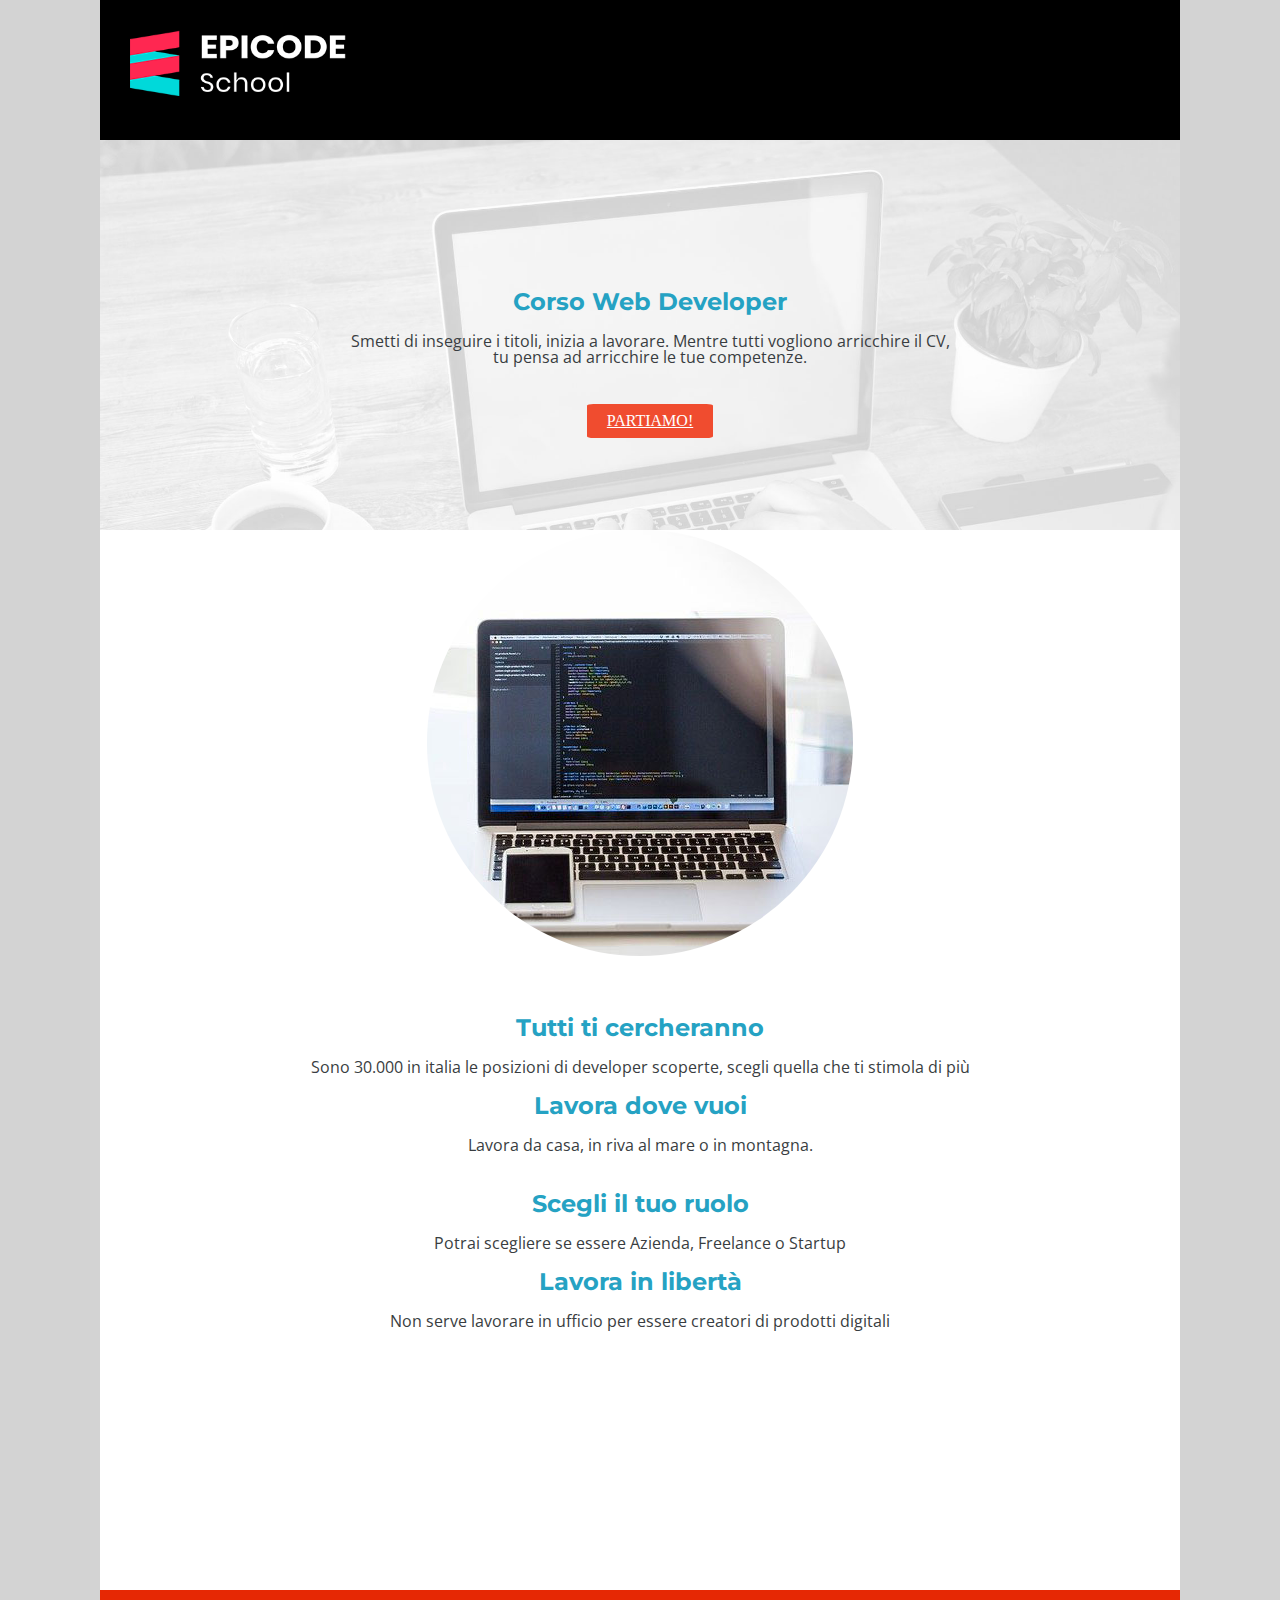
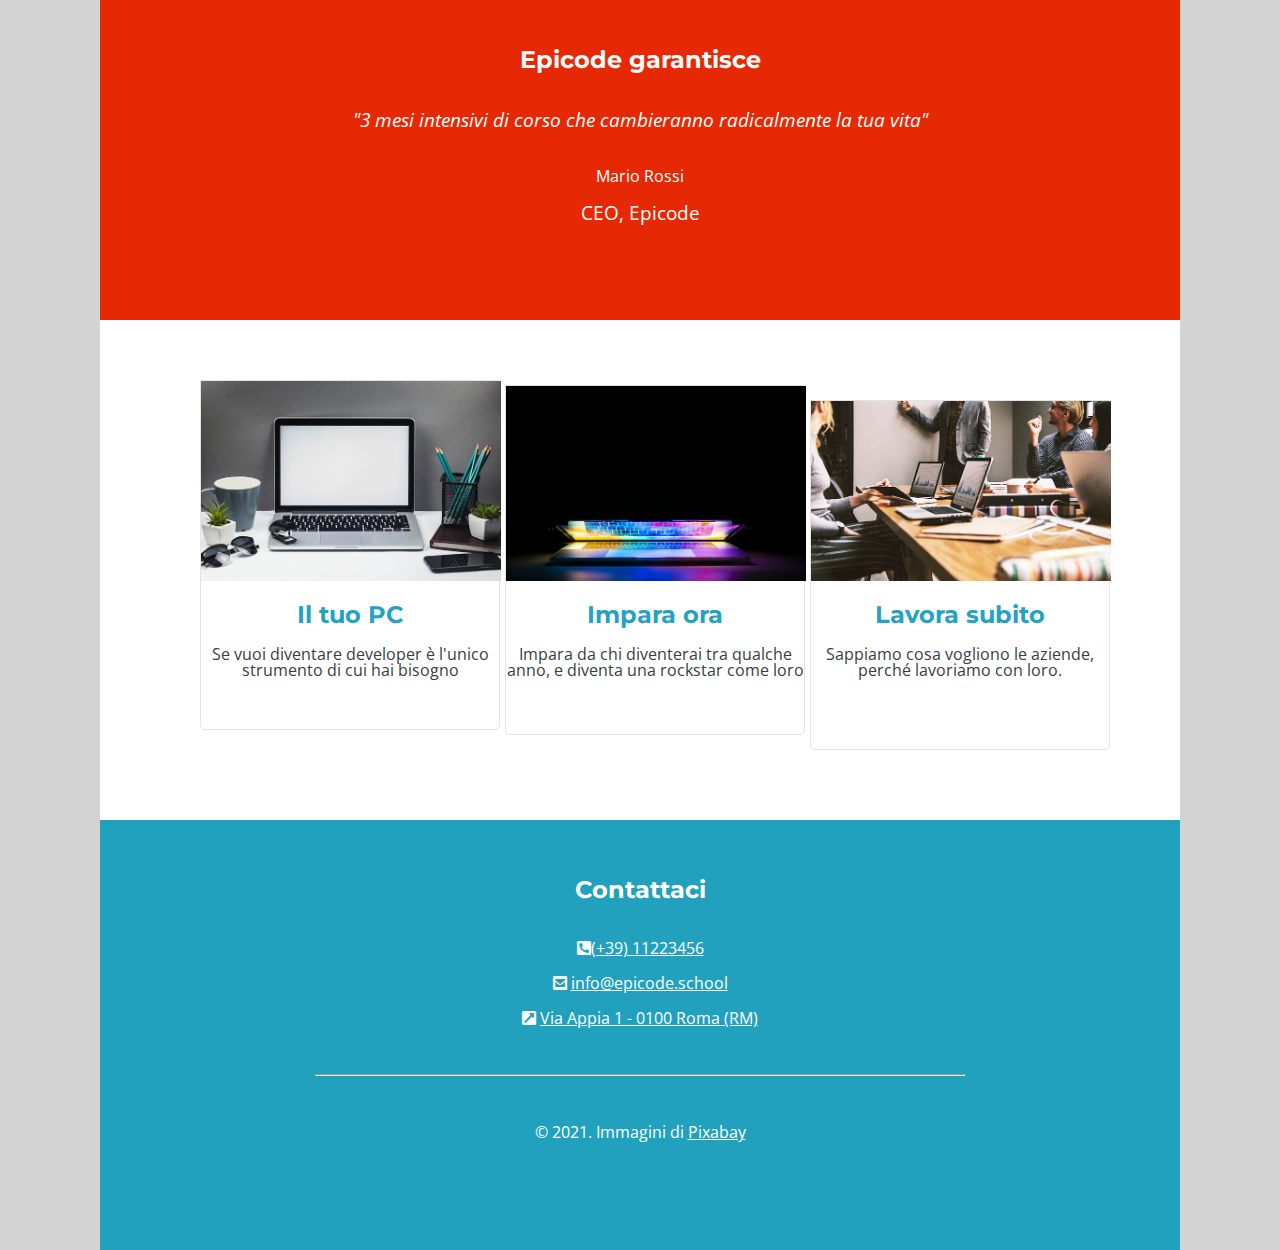
==== Desktop_Layout/index-desktop.html @ e28dbce2 "added desktop version_incomplete" ====
<!DOCTYPE html>
<html lang="en">
  <head>
    <meta charset="UTF-8" />
    <meta http-equiv="X-UA-Compatible" content="IE=edge" />
    <meta name="viewport" content="width=device-width, initial-scale=1.0" />
    <link rel="stylesheet" href="./assets/css/reset.css" />
    <link rel="stylesheet" href="./assets/css/font-awesome.css" />
    <link rel="stylesheet" href="./assets/css/style-desktop.css" />
    <link rel="preconnect" href="https://fonts.googleapis.com" />
    <link rel="preconnect" href="https://fonts.gstatic.com" crossorigin />
    <link
      href="https://fonts.googleapis.com/css2?family=Montserrat:ital,wght@0,100;0,200;0,300;0,400;0,500;0,600;0,700;0,800;0,900;1,100;1,200;1,300;1,400;1,500;1,600;1,700;1,800;1,900&family=Poppins:wght@100;200;400&display=swap"
      rel="stylesheet"
    />
    <link rel="preconnect" href="https://fonts.googleapis.com" />
    <link rel="preconnect" href="https://fonts.gstatic.com" crossorigin />
    <link
      href="https://fonts.googleapis.com/css2?family=Open+Sans:ital,wght@0,300;0,400;0,500;0,600;0,700;0,800;1,300;1,400;1,500;1,600;1,700;1,800&display=swap"
      rel="stylesheet"
    />
    <title>Test Week 01</title>
  </head>

  <body>
    <header>
      <div class="logo_epicode">
        <img
          src="./assets/images/logo.png"
          alt="Epicode Logo"
          class="img-resized01"
        />
      </div>

      <div class="rectangle01">
        <div class="box-inside-R01">
          <h1>Corso Web Developer</h1>
          <br />
          <p>
            Smetti di inseguire i titoli, inizia a lavorare. Mentre tutti
            vogliono arricchire il CV, tu pensa ad arricchire le tue competenze.
          </p>
          <br />
          <br />
          <button type="button">
            <a href="https://www.epicode.com/it/">Partiamo!</a>
          </button>
        </div>
      </div>
    </header>

    <main>
      <div class="rectangle02">
        <div class="inside_rectangle 01">
          <div>
            <img
              src="./assets/images/notebook.jpg"
              alt="A notebook and a smartphone"
              class="circular-square"
            />
          </div>

          <br /><br /><br />
          <h2>Tutti ti cercheranno</h2>
          <br />
          <p>
            Sono 30.000 in italia le posizioni di developer scoperte, scegli
            quella che ti stimola di più
          </p>
        </div>
        <div class="inside_rectangle 02">
          <br />
          <h2>Lavora dove vuoi</h2>
          <br />
          <p>Lavora da casa, in riva al mare o in montagna.</p>
        </div>
        <br /><br />

        <div class="inside_rectangle 03">
          <h2>Scegli il tuo ruolo</h2>
          <br />
          <p>Potrai scegliere se essere Azienda, Freelance o Startup</p>
        </div>
        <br />
        <div class="inside_rectangle 04">
          <h2>Lavora in libertà</h2>
          <br />
          <p>
            Non serve lavorare in ufficio per essere creatori di prodotti
            digitali
          </p>
        </div>
      </div>

      <div class="rectangle03">
        <br /><br /><br />
        <h1 class="white_text">Epicode garantisce</h1>
        <br /><br />
        <h3 class="h3_italic">
          &QUOT;3 mesi intensivi di corso che cambieranno radicalmente la tua
          vita&QUOT;
        </h3>
        <br />
        <br />
        <p class="p_white">Mario Rossi</p>
        <br />
        <h4>CEO, Epicode</h4>
      </div>

      <div class="rectangle04">
        <div class="tab">
          <img
            src="./assets/images/foto1.jpg"
            alt="A Notebook in a studio desk"
            class="img-resized02"
          />
          <br /><br />
          <h2>Il tuo PC</h2>
          <br />
          <p>
            Se vuoi diventare developer è l'unico strumento di cui hai bisogno
          </p>
        </div>

        <div class="tab">
          <img
            src="./assets/images/foto2.jpg"
            alt="Semi closed notebook with
          black background behind it"
            class="img-resized02"
          />
          <br /><br />
          <h2>Impara ora</h2>
          <br />
          <p>
            Impara da chi diventerai tra qualche anno, e diventa una rockstar
            come loro
          </p>
        </div>

        <div class="tab">
          <img src="./assets/images/foto3.jpg" class="img-resized02" />
          <br /><br />
          <h2>Lavora subito</h2>
          <br />
          <p>Sappiamo cosa vogliono le aziende, perché lavoriamo con loro.</p>
        </div>
      </div>
    </main>
    <footer>
      <div class="rectangle_footer">
        <br /><br /><br />
        <h1 class="white_text">Contattaci</h1>
        <br /><br />

        <p>
          <i class="fas fa-phone-square-alt"></i
          ><a href="tel:+3911223456">&lpar;+39&rpar; 11223456</a>
        </p>
        <br />

        <p>
          <i class="fas fa-envelope-square"></i>
          <a href="mailto:info&commat;epicode.school"
            >info&commat;epicode.school</a
          >
        </p>
        <br />

        <p>
          <i class="fas fa-external-link-square-alt"></i>
          <a
            href="https://www.google.com/maps/place/Via+Appia+Nuova,+1,+00182+Roma+RM/@41.8854016,12.5094811,18.25z/data=!4m13!1m7!3m6!1s0x132f61eb2cdeae4d:0x761e6807ab66ea9e!2sVia+Appia+Nuova,+1,+00182+Roma+RM!3b1!8m2!3d41.8853618!4d12.510245!3m4!1s0x132f61eb2cdeae4d:0x761e6807ab66ea9e!8m2!3d41.8853618!4d12.510245"
            target="_blank"
            >Via Appia 1 - 0100 Roma &lpar;RM&rpar;</a
          >
        </p>

        <br /><br />
        <hr width="60%" />
        <br /><br />
        <p>
          &COPY; 2021. Immagini di
          <a href="https://pixabay.com/it/" target="_blank">Pixabay</a>
        </p>
      </div>
    </footer>
  </body>
</html>
---- Desktop_Layout/assets/css/style-desktop.css ----
/* Body */
body {
  background-color: lightgray;
  color: #393d41;
  font-size: 1.2rem;
  font-family: 'Open Sans', sans-serif;
  width: 1080px;
  margin:auto
  
}
a { color: white; }
a:active { color: white; }
a:visited { color: white; }


h1{
  color: #25a2c3;
  font-size: 1.5rem;
  font-weight:bolder;
  font-family: 'Montserrat', sans-serif;

}

h2{
    color: #25a2c3;
    font-size: 1.5rem;
    font-weight:bolder;
    font-family: 'Montserrat', sans-serif;
  
}

p{
    font-size: 1rem;
    font-weight:
    font-family: 'Montserrat', sans-serif;
}

button {
    color:white;
    background-color: #f04c2f;
    border: none;
    border-radius: 5%;
    padding: 8px 20px;
    text-transform: uppercase;
    text-align: center;
    display: inline-block;
    font-size: 16px;
    font-family: "Montserrat(bold",san-serif;
    font-style: bold;
    
}

/*header*/

.logo_epicode{
    background-color: black;
    padding:0
    width: 450px;
    height: 140px;
    text-align: left;
    box-sizing: border-box;
}

.img-resized01{
    width: 20%;
    height: auto;
    padding:30px
    
}

.rectangle01{
    background-image: url(../images/banner.jpg);
    background-position ;
    background-size: cover;
    padding:0
    align-content: center;
    width: 1080px;
    height: 390px;
    text-align: center;
    box-sizing: border-box;
}

.box-inside-R01{
    background-color: none;
    width: 600px;
    height: 450px;
    text-align: center;
    position: relative;
    top: 150px;
    left: 250px;
    right: 250px;
    bottom: 150px;
    

}

.rectangle02{
    background-color: white;
    padding:0
    align-content: center;
    width: 1080px;
    height: 1060px;
    text-align: center;
    box-sizing: border-box;
}

.rectangle03{
    background-color:#e62804;
    color:white;
    padding:0
    align-content: center;
    width: 1080px;
    height: 330px;
    text-align: center;
    box-sizing: border-box;
}

.rectangle04 {
    background-color:white;
    padding:0
    width: 1080px;
    height: 500px;
    text-align: center;
    box-sizing: border-box;
    
    
}
.tab{
    background-color:white;
    width: 300px;
    height: 350px;
    border: 1px solid #e3e3e3;
    text-align: center;
    box-sizing: border-box;
    position: relative;
    top: 60px;
    left: 15px;
    right: 15px;
    bottom: 10px;
    margin-bottom: 20px;
    border-radius: 1px 1px 5px 5px;
    display: inline-block;
    
}

.img-resized02{
    width: 300px;
    height: auto;
    padding:0
}

.rectangle_footer{
    background-color:#22a1bf;
    color:white;
    padding:0
    align-content: center;
    width: 1080px;
    height: 430px;
    text-align: center;
    box-sizing: border-box;


}

.circular-square{
    border-radius: 50%;

}

.white_text{
    color: white;
}

.h3_italic{
    font-style: italic;
}
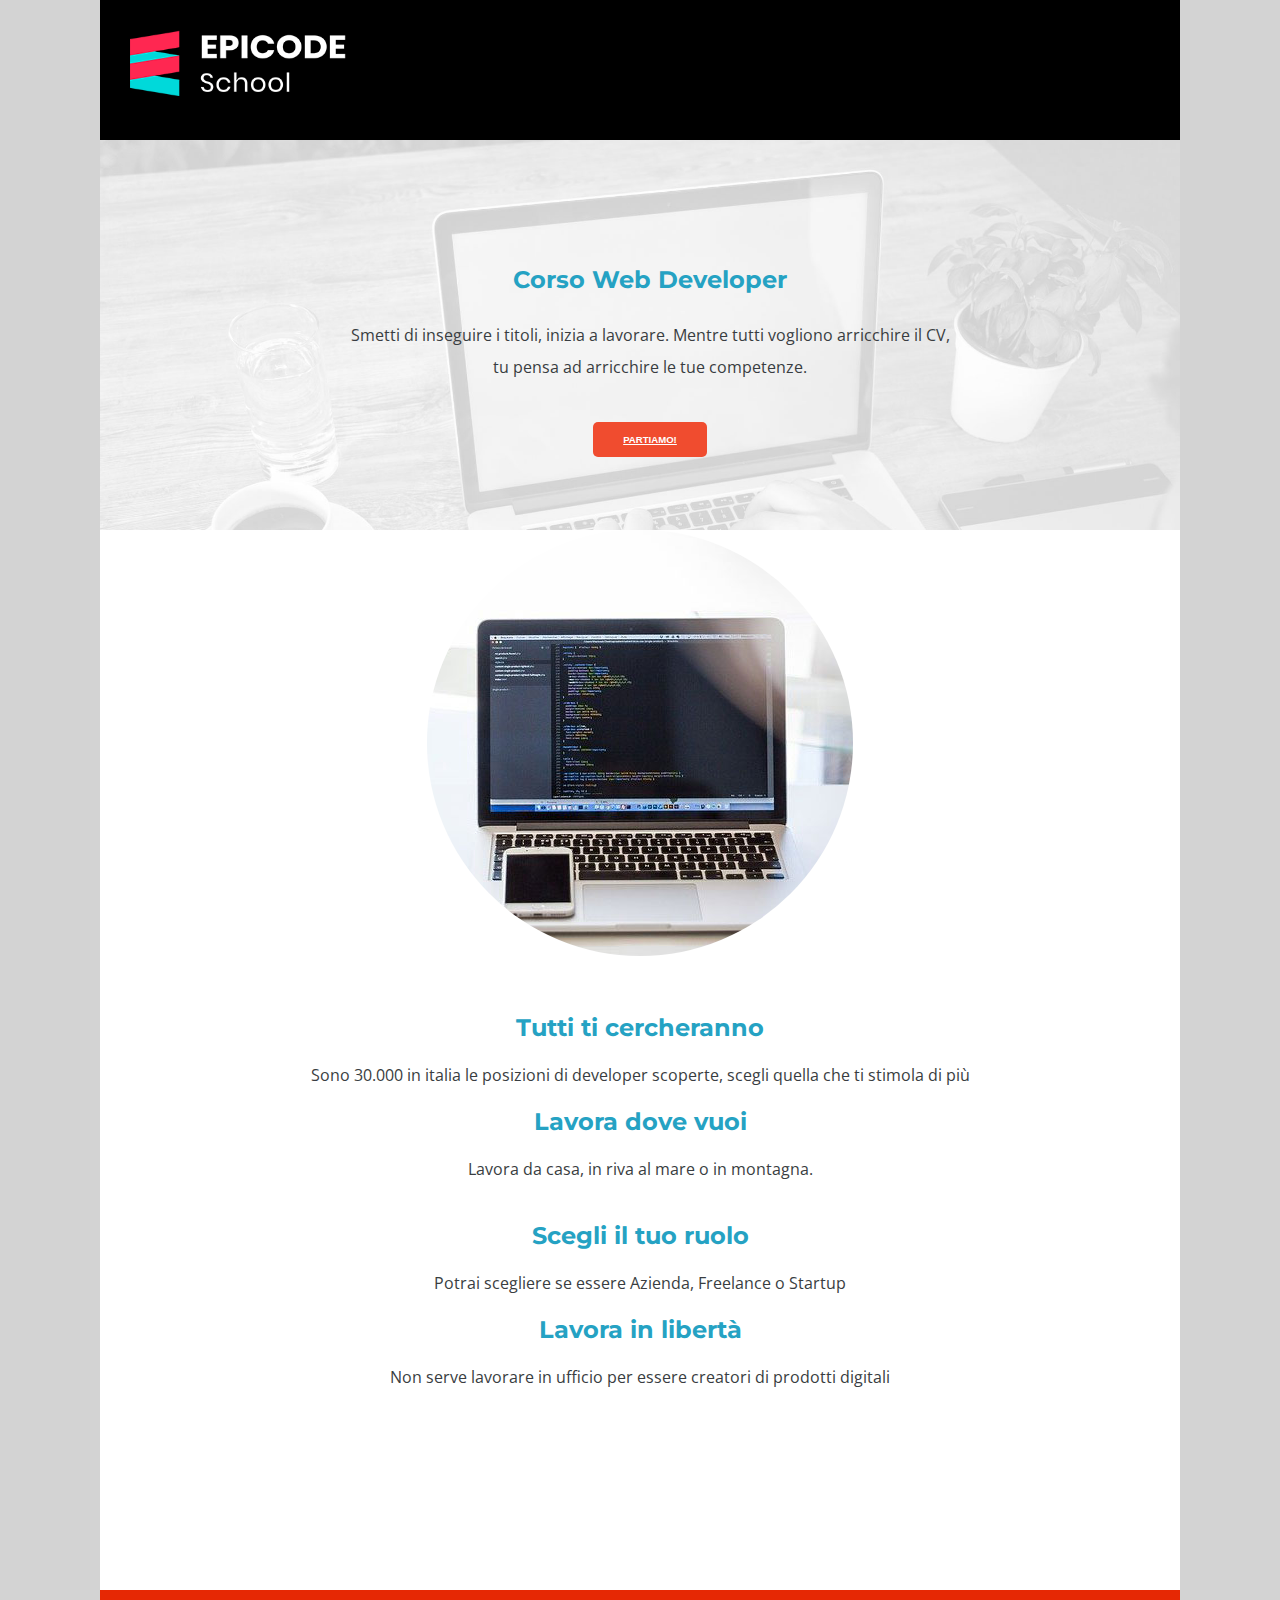
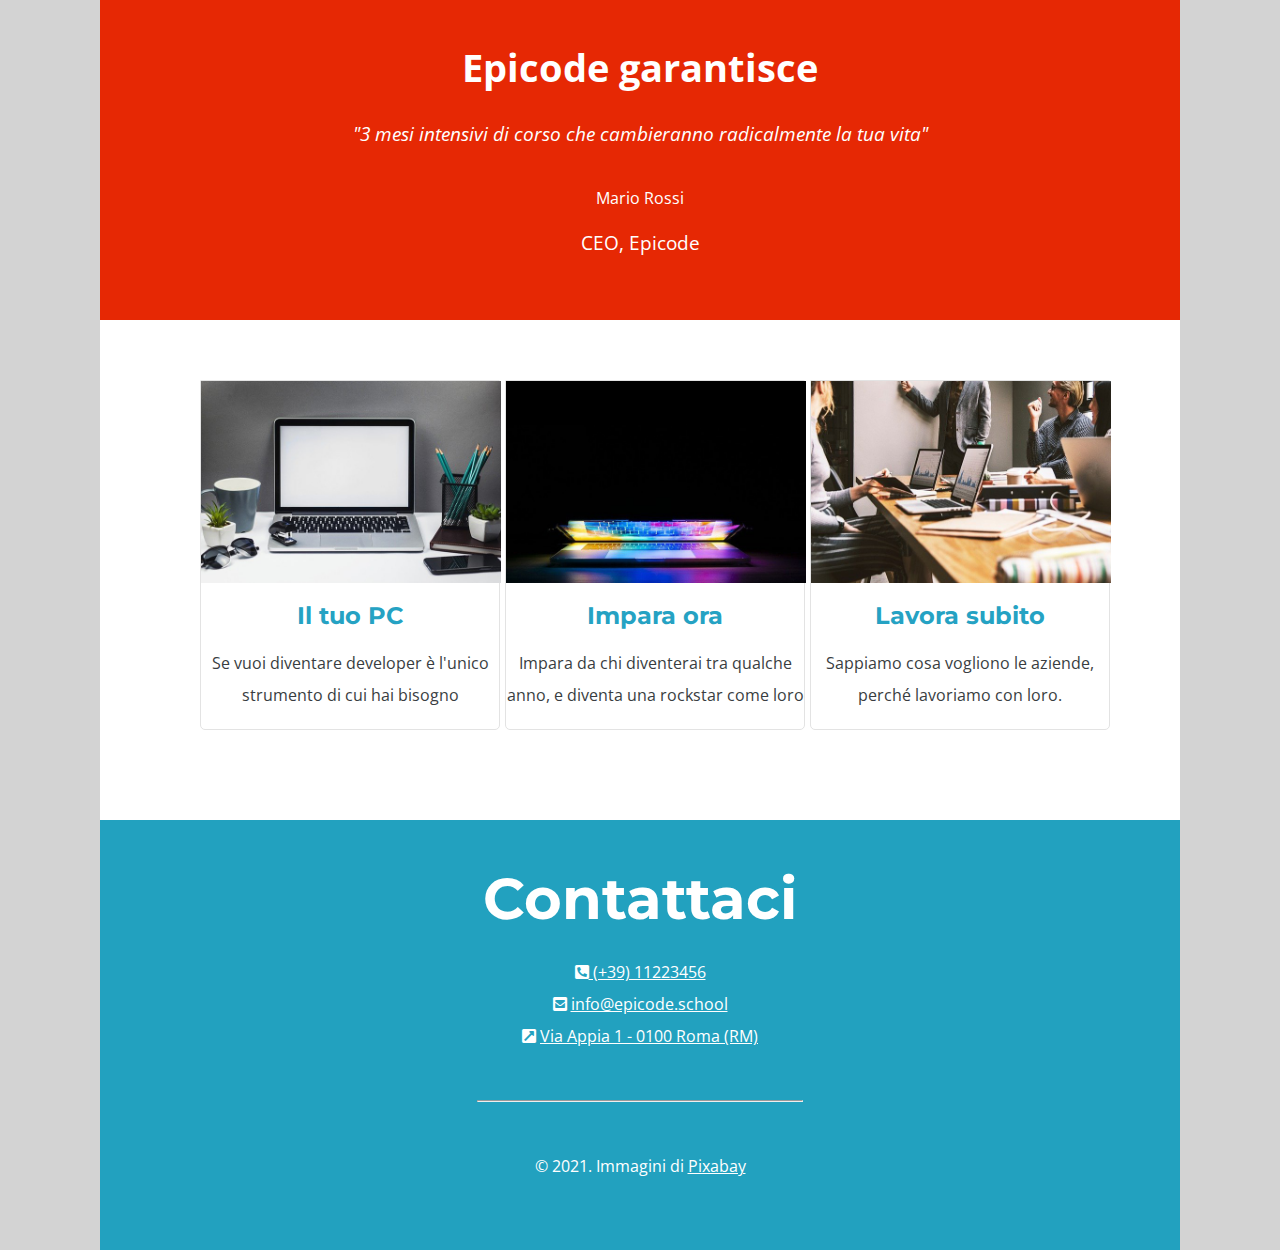
==== commit a8655e89: "update desktop version" ====
--- a/Desktop_Layout/index-desktop.html
+++ b/Desktop_Layout/index-desktop.html
@@ -94,7 +94,7 @@
 
       <div class="rectangle03">
         <br /><br /><br />
-        <h1 class="white_text">Epicode garantisce</h1>
+        <div class= epic_01>Epicode garantisce</div>
         <br /><br />
         <h3 class="h3_italic">
           &QUOT;3 mesi intensivi di corso che cambieranno radicalmente la tua
@@ -104,7 +104,7 @@
         <br />
         <p class="p_white">Mario Rossi</p>
         <br />
-        <h4>CEO, Epicode</h4>
+        <div class="s_piccola">CEO, Epicode</div>
       </div>
 
       <div class="rectangle04">
@@ -153,36 +153,36 @@
         <h1 class="white_text">Contattaci</h1>
         <br /><br />
 
-        <p>
+        <div class="p_footer">
           <i class="fas fa-phone-square-alt"></i
-          ><a href="tel:+3911223456">&lpar;+39&rpar; 11223456</a>
-        </p>
-        <br />
+          ><a href="tel:+3911223456"> &lpar;+39&rpar; 11223456</a>
+        </div>
+        
 
-        <p>
+        <div class="p_footer">
           <i class="fas fa-envelope-square"></i>
           <a href="mailto:info&commat;epicode.school"
             >info&commat;epicode.school</a
           >
-        </p>
-        <br />
+        </div>
+        
 
-        <p>
+        <div class="p_footer">
           <i class="fas fa-external-link-square-alt"></i>
           <a
             href="https://www.google.com/maps/place/Via+Appia+Nuova,+1,+00182+Roma+RM/@41.8854016,12.5094811,18.25z/data=!4m13!1m7!3m6!1s0x132f61eb2cdeae4d:0x761e6807ab66ea9e!2sVia+Appia+Nuova,+1,+00182+Roma+RM!3b1!8m2!3d41.8853618!4d12.510245!3m4!1s0x132f61eb2cdeae4d:0x761e6807ab66ea9e!8m2!3d41.8853618!4d12.510245"
             target="_blank"
             >Via Appia 1 - 0100 Roma &lpar;RM&rpar;</a
           >
-        </p>
+        </div>
 
         <br /><br />
-        <hr width="60%" />
+        <hr width="30%" />
         <br /><br />
         <p>
           &COPY; 2021. Immagini di
           <a href="https://pixabay.com/it/" target="_blank">Pixabay</a>
-        </p>
+        </div>
       </div>
     </footer>
   </body>
--- a/Desktop_Layout/assets/css/style-desktop.css
+++ b/Desktop_Layout/assets/css/style-desktop.css
@@ -18,6 +18,7 @@
   font-size: 1.5rem;
   font-weight:bolder;
   font-family: 'Montserrat', sans-serif;
+  line-height: 2.5rem;
 
 }
 
@@ -26,6 +27,7 @@
     font-size: 1.5rem;
     font-weight:bolder;
     font-family: 'Montserrat', sans-serif;
+    
   
 }
 
@@ -33,20 +35,20 @@
     font-size: 1rem;
     font-weight:
     font-family: 'Montserrat', sans-serif;
+    line-height: 2rem;
 }
 
-button {
+button{
     color:white;
     background-color: #f04c2f;
     border: none;
-    border-radius: 5%;
-    padding: 8px 20px;
+    border-radius: 5px;
+    padding: 12px 30px;
     text-transform: uppercase;
+    text-decoration: none;
     text-align: center;
-    display: inline-block;
-    font-size: 16px;
-    font-family: "Montserrat(bold",san-serif;
-    font-style: bold;
+    font-size: 50%;
+    font-weight: bold;
     
 }
 
@@ -86,7 +88,7 @@
     height: 450px;
     text-align: center;
     position: relative;
-    top: 150px;
+    top: 120px;
     left: 250px;
     right: 250px;
     bottom: 150px;
@@ -153,7 +155,7 @@
     background-color:#22a1bf;
     color:white;
     padding:0
-    align-content: center;
+    align-content: #
     width: 1080px;
     height: 430px;
     text-align: center;
@@ -169,9 +171,24 @@
 
 .white_text{
     color: white;
+    font-size:  300%;
 }
 
 .h3_italic{
     font-style: italic;
 }
 
+.p_footer{
+    font-size: 1rem;
+    font-weight: 120
+    font-family: 'Montserrat', sans-serif;
+    line-height: 2rem;
+}
+
+.epic_01{
+font-weight: bold;
+font-size: 2em;
+}
+
+
+}